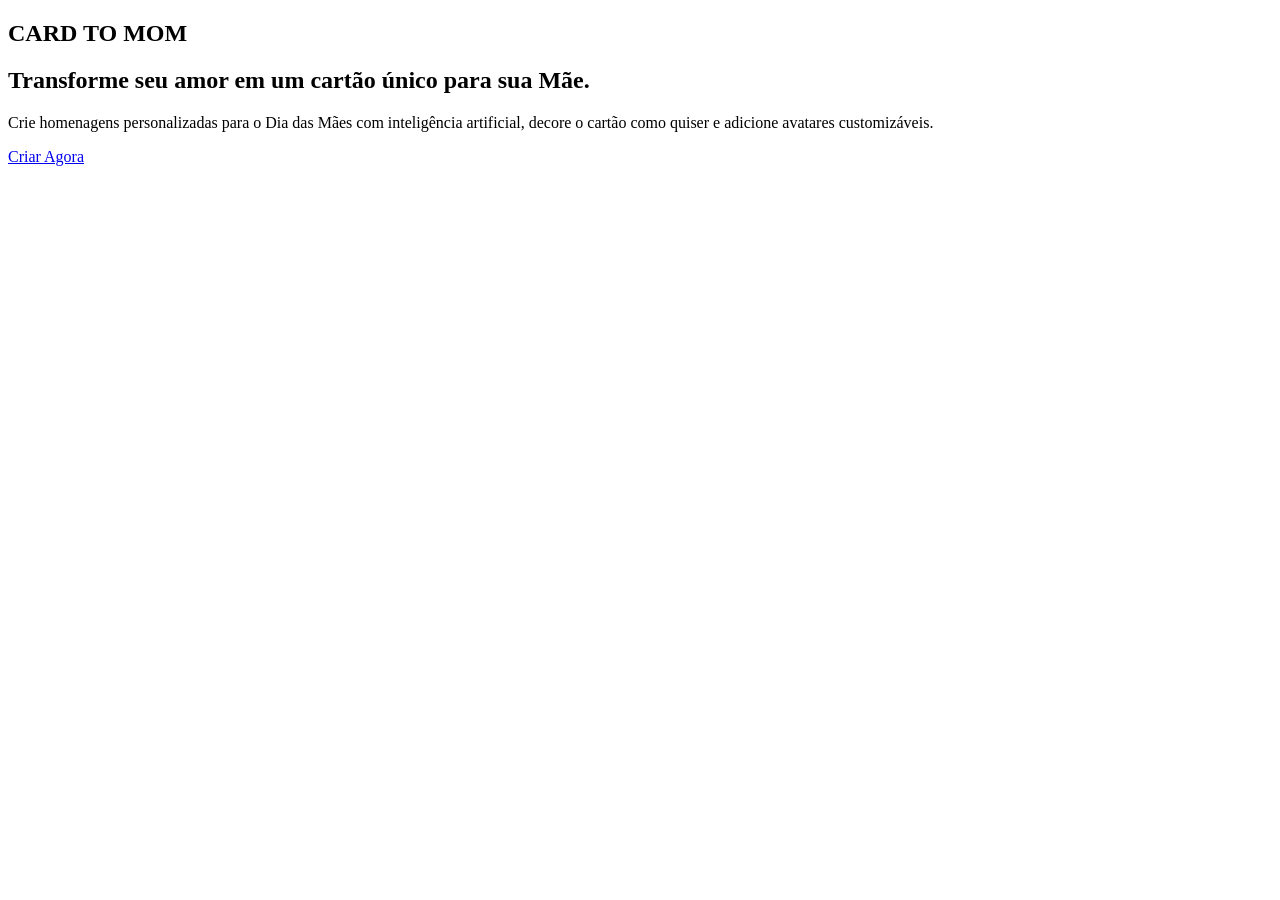
==== frontend/src/project/index.html @ 33ef3822 "feat: add home, edit and save pages" ====
<!DOCTYPE html>
<html lang="pt-BR">
<head>
  <meta charset="UTF-8" />
  <meta name="viewport" content="width=device-width, initial-scale=1.0" />

  <title>CARD TO MOM</title>

  <link rel="stylesheet" href="../css/home.css" />
  <link rel="preconnect" href="https://fonts.googleapis.com">
  <link rel="preconnect" href="https://fonts.gstatic.com" crossorigin>

  <link href="https://fonts.googleapis.com/css2?family=Playfair+Display:wght@400;700&family=Poppins:wght@300;400;500;600;700&display=swap" rel="stylesheet">
</head>

<body>

  <header class="navbar">
    <h2>CARD TO MOM</h2>

  </header>

  <main>

    <section class="hero">

      <div class="hero-text">

        <h1>
          Transforme seu amor em um cartão único para sua Mãe.
        </h1>

        <p>
          Crie homenagens personalizadas para o Dia das Mães com inteligência artificial, decore o cartão como quiser e adicione avatares customizáveis.
        </p>

        <a href="editor.html" class="hero-button">
          Criar Agora
        </a>

      </div>

    </section>

  </main>

</body>
</html>
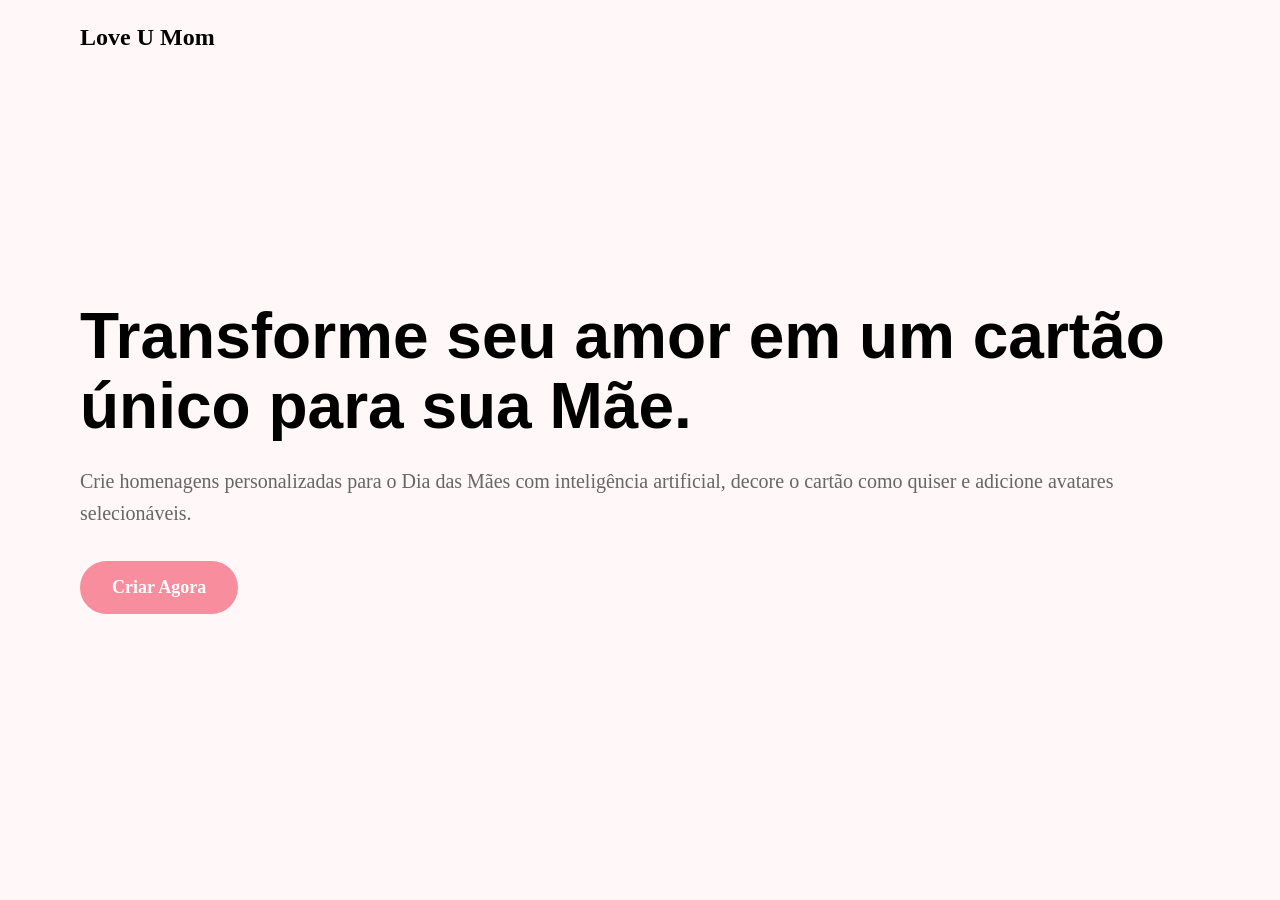
==== commit ccaefa67: "feat: update titles and headings to "LOVE U MOM" and enhance content in index and editor pages" ====
--- a/frontend/src/project/index.html
+++ b/frontend/src/project/index.html
@@ -4,7 +4,7 @@
   <meta charset="UTF-8" />
   <meta name="viewport" content="width=device-width, initial-scale=1.0" />
 
-  <title>CARD TO MOM</title>
+  <title>LOVE U MOM</title>
 
   <link rel="stylesheet" href="../css/home.css" />
   <link rel="preconnect" href="https://fonts.googleapis.com">
@@ -16,7 +16,7 @@
 <body>
 
   <header class="navbar">
-    <h2>CARD TO MOM</h2>
+    <h2>Love U Mom</h2>
 
   </header>
 
@@ -31,7 +31,7 @@
         </h1>
 
         <p>
-          Crie homenagens personalizadas para o Dia das Mães com inteligência artificial, decore o cartão como quiser e adicione avatares customizáveis.
+          Crie homenagens personalizadas para o Dia das Mães com inteligência artificial, decore o cartão como quiser e adicione avatares selecionáveis.
         </p>
 
         <a href="editor.html" class="hero-button">
--- a/frontend/src/css/home.css
+++ b/frontend/src/css/home.css
@@ -0,0 +1,68 @@
+* {
+  margin: 0;
+  padding: 0;
+  box-sizing: border-box;
+}
+
+body {
+  background: #fff7f8;
+  color: #000000;
+}
+
+.navbar {
+  width: 100%;
+  padding: 24px 80px;
+  display: flex;
+  justify-content: space-between;
+  align-items: center;
+  font-family: Poppins;
+}
+
+h1 {
+  font-family: 'Poppins', sans-serif;
+}
+
+
+.hero {
+  min-height: 85vh;
+  display: flex;
+  align-items: center;
+  justify-content: space-between;
+  padding: 0 80px;
+  gap: 40px;
+}
+
+.hero-text {
+    flex: 1;
+    font-family: Poppins;
+}
+
+.hero-text h1 {
+  font-size: 64px;
+  line-height: 1.1;
+  margin-bottom: 24px;
+}
+
+.hero-text p {
+  font-size: 20px;
+  line-height: 1.6;
+  margin-bottom: 32px;
+  color: #666;
+}
+
+.hero-button {
+  display: inline-block;
+  text-decoration: none;
+  background: #f88d9d;
+  color: white;
+  padding: 16px 32px;
+  border-radius: 999px;
+  font-size: 18px;
+  font-weight: bold;
+  transition: 0.3s;
+  font-family: Poppins;
+}
+
+.hero-button:hover {
+  transform: translateY(-3px);
+}
